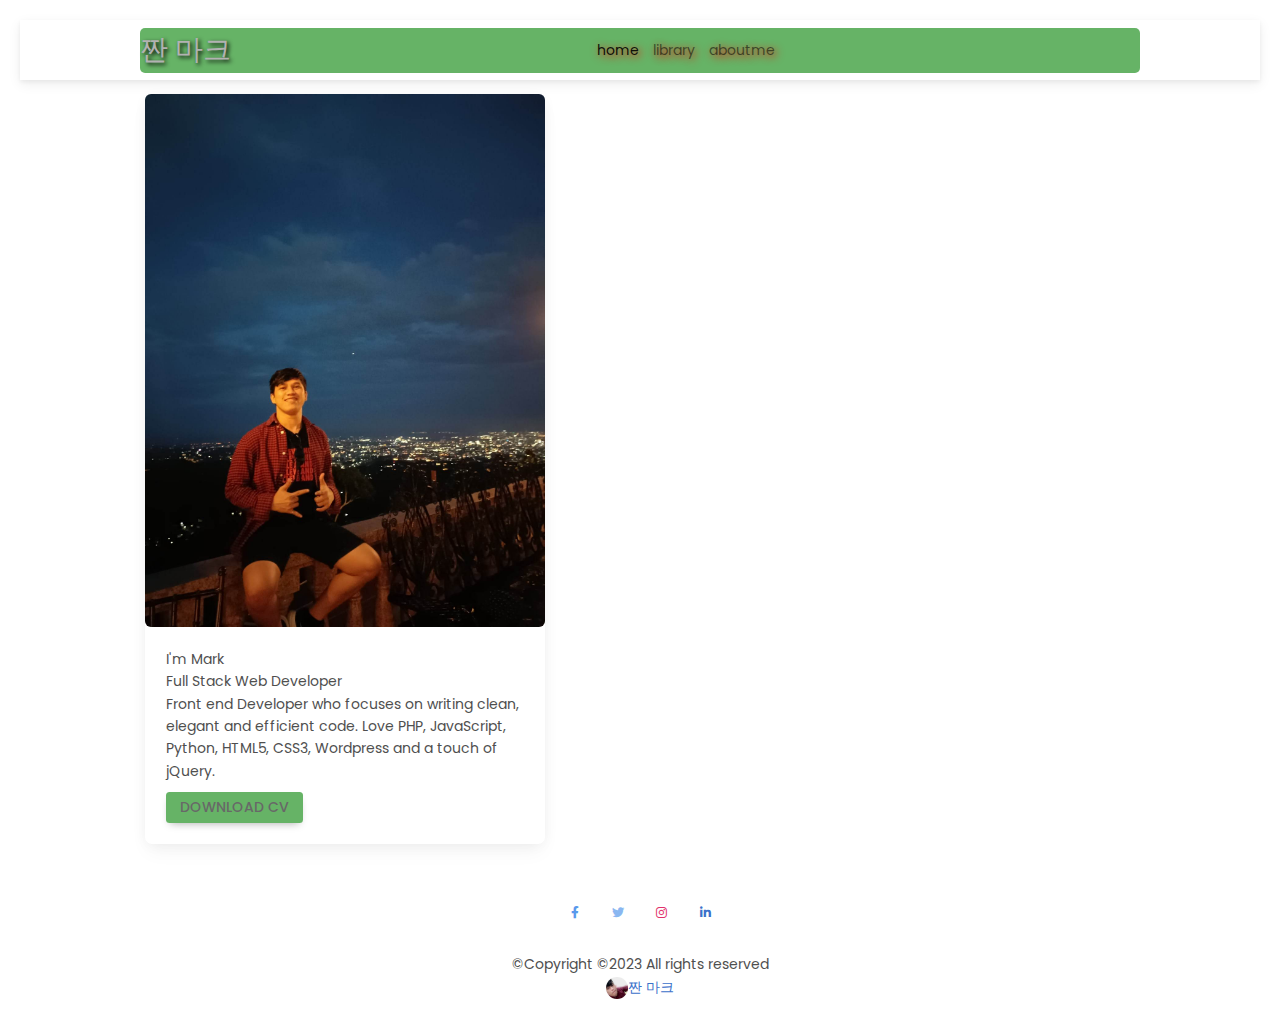
==== index.html @ 55dc41f6 "edited" ====
<!DOCTYPE html>
<html lang="en-US" class="no-js">
  <head>
    <meta charset="UTF-8" />
    <meta name="viewport" content="width=device-width, initial-scale=1, shrink-to-fit=no" />
    <meta http-equiv="x-ua-compatible" content="ie=edge" />
    <title>짠 마크 | My Portfolio</title>
    <!-- MDB icon -->
    <link rel="icon" href="img/mdb-favicon.ico" type="image/x-icon" />
    <!-- Font Awesome -->
    <link
      rel="stylesheet"
      href="https://cdnjs.cloudflare.com/ajax/libs/font-awesome/6.0.0/css/all.min.css"
    />
    <!-- Google Fonts Roboto -->
    <link
      rel="stylesheet"
      href="https://fonts.googleapis.com/css2?family=Roboto:wght@300;400;500;700;900&display=swap"
    />
    <!-- MDB -->
    <link rel="stylesheet" href="css/mdb.min.css" />
    <link rel="stylesheet" href="style.css">
    <link href="https://cdn.jsdelivr.net/npm/bootstrap@5.3.0-alpha1/dist/css/bootstrap.min.css" rel="stylesheet" integrity="sha384-GLhlTQ8iRABdZLl6O3oVMWSktQOp6b7In1Zl3/Jr59b6EGGoI1aFkw7cmDA6j6gD" crossorigin="anonymous">
    <script defer src="https://cdn.jsdelivr.net/npm/bootstrap@5.3.0-alpha1/dist/js/bootstrap.bundle.min.js" integrity="sha384-w76AqPfDkMBDXo30jS1Sgez6pr3x5MlQ1ZAGC+nuZB+EYdgRZgiwxhTBTkF7CXvN" crossorigin="anonymous"></script>
  </head>
  <body >
    <nav class="navbar navbar-expand-sm gitnavbar-light bg-transparent col-md-12">
      <div class="container col-md-12">
        <!-- Left elements -->
        <button class="navbar-toggler" data-bs-toggle="collapse" data-bs-target="#navContent" aria-controls="navContent" 
        aria-label="Expand Navigation">
          <div class="navbar-toggler col-md-12">
            <div class="navbar-toggler-icon"></div>
          </div>
        </button>
        <div class="d-flex-a">짠 마크</div>
        <!-- Left elements -->
    
        <!-- Center elements -->
        <div class="collapse navbar-collapse justify-content-center" id="navContent">
          <ul class="navbar-nav">
            <li class="nav-item">
              <a class="nav-link active" aria-current="page" href="index.html">home</a>
            </li>
            <li class="nav-item">
              <a class="nav-link" aria-current="page" href="gallery.html">library</a>
            </li>
            <li class="nav-item">
              <a class="nav-link" aria-current="page" href="aboutme.html">aboutme</a>
            </li>
          </ul>
        </div>
        <!-- Center elements -->
      </div>
    </nav>

      <div class="container">
        <div class="row">
          <div class="col-md-5">
            <div class="row">
              <div class="col-12 bg-white p-0 px-3 py-3 mb-3">
                <div class="d-flex flex-column align-items-center">
                  <div class="card align-items-center" style="width: 400px;" >
                    <img class="card-img" src="images/me.jpg"/>
                      <div class="card-body">
                        <div class="card-title-bottom">I'm Mark</div>
                        <span class="card-subtitle">Full Stack Web Developer</span>
                        <div class="card-text">
                            Front end Developer who focuses on writing clean, elegant and efficient code. Love PHP, JavaScript, Python, HTML5, CSS3, Wordpress and a touch of jQuery.
                        </div>
                        <div class="d-flex">
                        <div class="btn btn-sm col-xs-2" style="margin-top:10px; background-color: rgba(0, 128, 0, 0.6);">
                          <a href="#"> Download CV </a></div>
                        </div>
                      </div>
                  </div>
              </div>
            </div>
          </div>
        </div>
      </div>
          <script type="text/javascript" src="js/mdb.min.js"></script>
          <!-- Custom scripts -->
          <script type="text/javascript"></script>
        <!-- Footer -->
          <footer class="text-center">
            <div class="container pt-4">
              <section class="mb-4">
                <a class="btn btn-link btn-floating btn-lg text-dark-m1" href="https://www.facebook.com/johnmark.hermoso.39"
                  role="button" data-mdb-ripple-color="dark"><i class="fab fa-facebook-f fa-1x"></i></a>
                <a class="btn btn-link btn-floating btn-lg text-dark-m1" href="#"
                  role="button" data-mdb-ripple-color="dark"><i class="fab fa-twitter fa-1x"></i></a>
                <a class="btn btn-link btn-floating btn-lg text-dark-m1" href="https://www.instagram.com/jeherms/"
                  role="button" data-mdb-ripple-color="dark"><i class="fab fa-instagram fa-1x"></i></a>
                <a class="btn btn-link btn-floating btn-lg text-dark-m1" href="#"
                  role="button" data-mdb-ripple-color="dark"><i class="fab fa-linkedin-in fa-1x"></i></a>
              </section>
            </div>
            <div class="text-center" tex-darl p-3">
              ©Copyright ©2023 All rights reserved
              <div class="text-center">
                <a class="" href="aboutme.html" style="text-decoration: none;">
                  <img
                        src="images/myself.jpg"
                        class="rounded-circle"
                        height="22"
                        alt="Message"
                        loading="lazy"
                      />짠 마크 
                </a>    
              </div>
            </div>
          </footer>
    </body>   
</html>
---- style.css ----
@import url('https://fonts.googleapis.com/css2?family=Poppins&display=swap');

* {
    padding: 0;
    margin: 0;
    box-sizing: border-box;
    font-family: 'Poppins', sans-serif;
    font-size: 14px;
}

body {
    padding: 20px;
}

.container {
    max-width: 1000px;
    padding: 0;
}

p {
    margin: 0;
}

.d-flex a {
    text-decoration: none;
    color: #686868;
}
img .rounded-circle{
    height: 10px;
}

.fab.fa-twitter {
    color: #8ab7f1;
}

.fab.fa-instagram {
    color: #E1306C;
}

.fab.fa-facebook-f {
    color: #5999ec;
}
#profile{
    border-radius: 50%; 
    object-fit: cover;
}
.navbar .nav-link{
    text-shadow: 2px 2px 8px #FF0000;
}
.d-flex-a{
    color: #b2b2b2;
    text-shadow: 2px 2px 4px #000000;
    font-size: 2rem;
}
.navbar .container{
    background: rgba(0, 128, 0, 0.6);
    border-radius: 5px;
}

  /* Remove extra left and right margins, due to padding */
  .row {margin: 0 -5px;}
  
  /* Clear floats after the columns */
  .row:after {
    content: "";
    display: table;
    clear: both;
  }
  
  /* Responsive columns */
  @media screen and (max-width: 540px) {
    .col {
      width: 100%;
      display: block;
      margin-bottom: 20px;
    }
  }
  #card {
    width: 350px;
    height: 360px;
    filter:sepia(1) brightness(0.5);
    border-radius: 10px;
    box-shadow: 0 6px 10px rgba(0,0,0,.08), 0 0 6px rgba(0,0,0,.05);
      transition: .3s transform cubic-bezier(.155,1.105,.295,1.12),.3s box-shadow,.3s -webkit-transform cubic-bezier(.155,1.105,.295,1.12);
       cursor: pointer;
  }
  #cardContent:hover{
    transform: scale(1.05);
    box-shadow: 0 10px 20px rgba(0,0,0,.12), 0 4px 8px rgba(0,0,0,.06);
}
  .navbar .nav-link{
    font-size: 1rem;
  }
  .d-none{
    font-size: 1.5rem;
  }
 .disabled {
    pointer-events: none;
  }
  .card .card-header{
    background-color: rgba(0, 128, 0, 0.6);
  }
  .card-body .btn{
    background-color: rgba(0, 128, 0, 0.6);
  }

.toggler:hover{
  opacity: 20%;
}
#card-img {
  filter:blur(1px) brightness(0.5);
}
#card:hover{
  filter: sepia(0);
}
#webdes, #webdev, #crede {
  filter:sepia(1) brightness(0.5);
}
#webdes:hover, #webdev:hover, #crede:hover{
  filter: grayscale(0);
}
.card-title{
  font-size: 2rem;
}
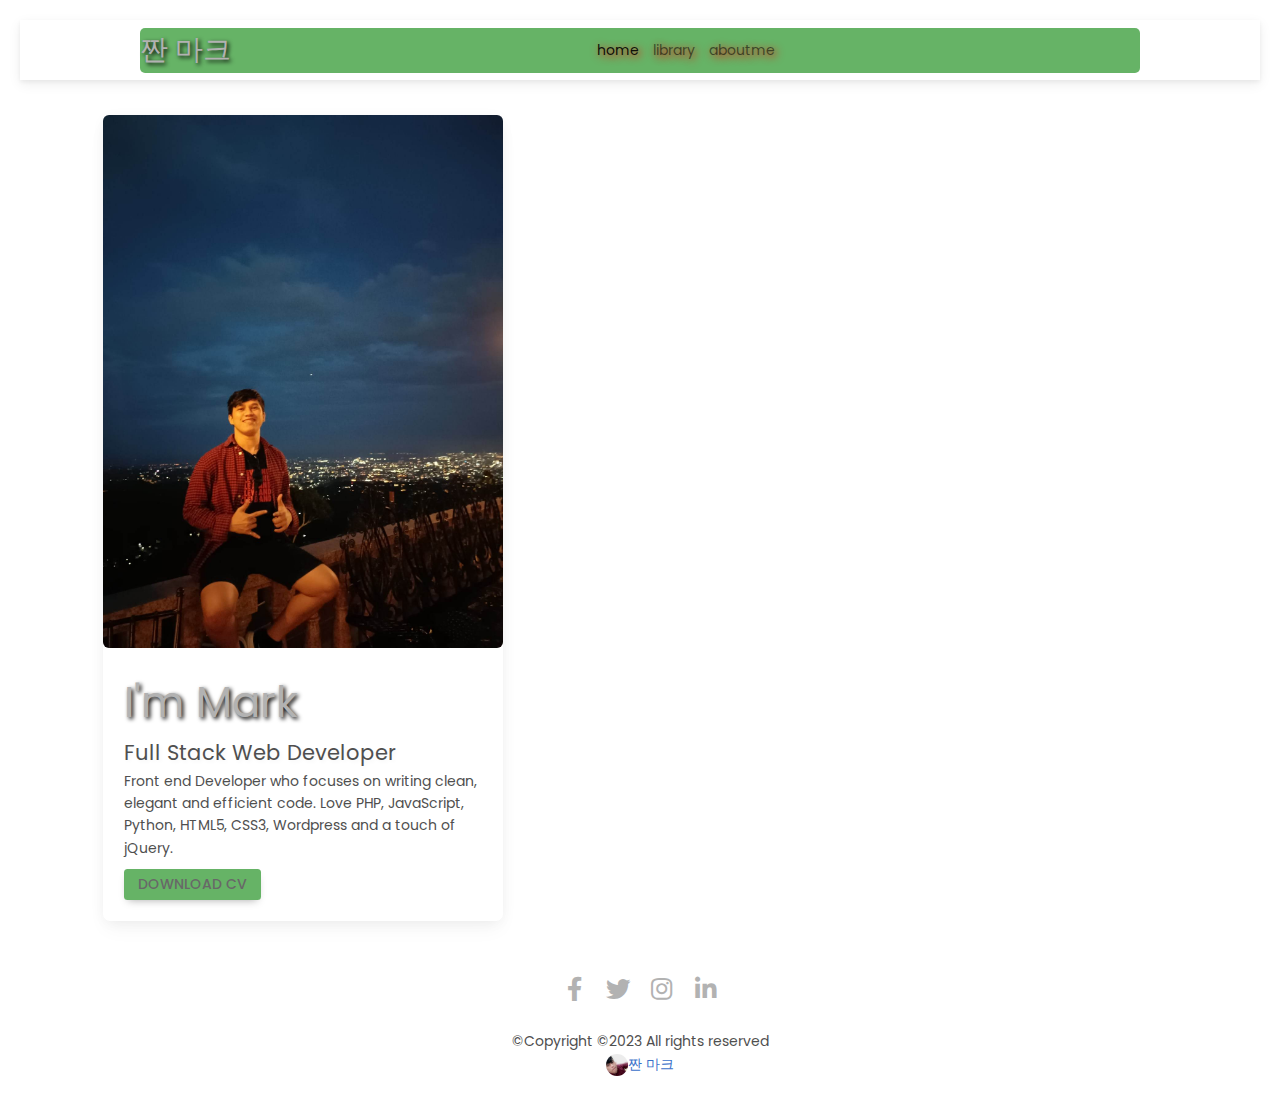
==== commit 4f0c550c: "edited" ====
--- a/index.html
+++ b/index.html
@@ -55,8 +55,8 @@
     </nav>
 
       <div class="container">
-        <div class="row">
-          <div class="col-md-5">
+        <div class="row row-cols-1 row-cols-md-3 g-4">
+          <div class="col col-sm-4">
             <div class="row">
               <div class="col-12 bg-white p-0 px-3 py-3 mb-3">
                 <div class="d-flex flex-column align-items-center">
@@ -74,6 +74,7 @@
                         </div>
                       </div>
                   </div>
+                </div>
               </div>
             </div>
           </div>
@@ -87,13 +88,13 @@
             <div class="container pt-4">
               <section class="mb-4">
                 <a class="btn btn-link btn-floating btn-lg text-dark-m1" href="https://www.facebook.com/johnmark.hermoso.39"
-                  role="button" data-mdb-ripple-color="dark"><i class="fab fa-facebook-f fa-1x"></i></a>
+                  role="button" data-mdb-ripple-color="dark"><i class="fab fa-facebook-f fa-2x" style="color:#b2b2b2"></i></a>
                 <a class="btn btn-link btn-floating btn-lg text-dark-m1" href="#"
-                  role="button" data-mdb-ripple-color="dark"><i class="fab fa-twitter fa-1x"></i></a>
+                  role="button" data-mdb-ripple-color="dark"><i class="fab fa-twitter fa-2x" style="color:#b2b2b2"></i></a>
                 <a class="btn btn-link btn-floating btn-lg text-dark-m1" href="https://www.instagram.com/jeherms/"
-                  role="button" data-mdb-ripple-color="dark"><i class="fab fa-instagram fa-1x"></i></a>
+                  role="button" data-mdb-ripple-color="dark"><i class="fab fa-instagram fa-2x" style="color:#b2b2b2"></i></a>
                 <a class="btn btn-link btn-floating btn-lg text-dark-m1" href="#"
-                  role="button" data-mdb-ripple-color="dark"><i class="fab fa-linkedin-in fa-1x"></i></a>
+                  role="button" data-mdb-ripple-color="dark"><i class="fab fa-linkedin-in fa-2x" style="color:#b2b2b2"></i></a>
               </section>
             </div>
             <div class="text-center" tex-darl p-3">
--- a/style.css
+++ b/style.css
@@ -77,7 +77,7 @@
   }
   #card {
     width: 350px;
-    height: 360px;
+    height: 400px;
     filter:sepia(1) brightness(0.5);
     border-radius: 10px;
     box-shadow: 0 6px 10px rgba(0,0,0,.08), 0 0 6px rgba(0,0,0,.05);
@@ -121,4 +121,18 @@
 }
 .card-title{
   font-size: 2rem;
+}
+
+.card-title-bottom{
+  color: #b2b2b2;
+  text-shadow: 2px 2px 4px #000000;
+  font-size: 3rem;
+}
+.card-subtitle{
+  color: balck;
+  text-shadow: 2px 2px 4px whitesmoke;
+  font-size: 1.5rem;
+}
+#testimonial{
+  padding-top: 20px;
 }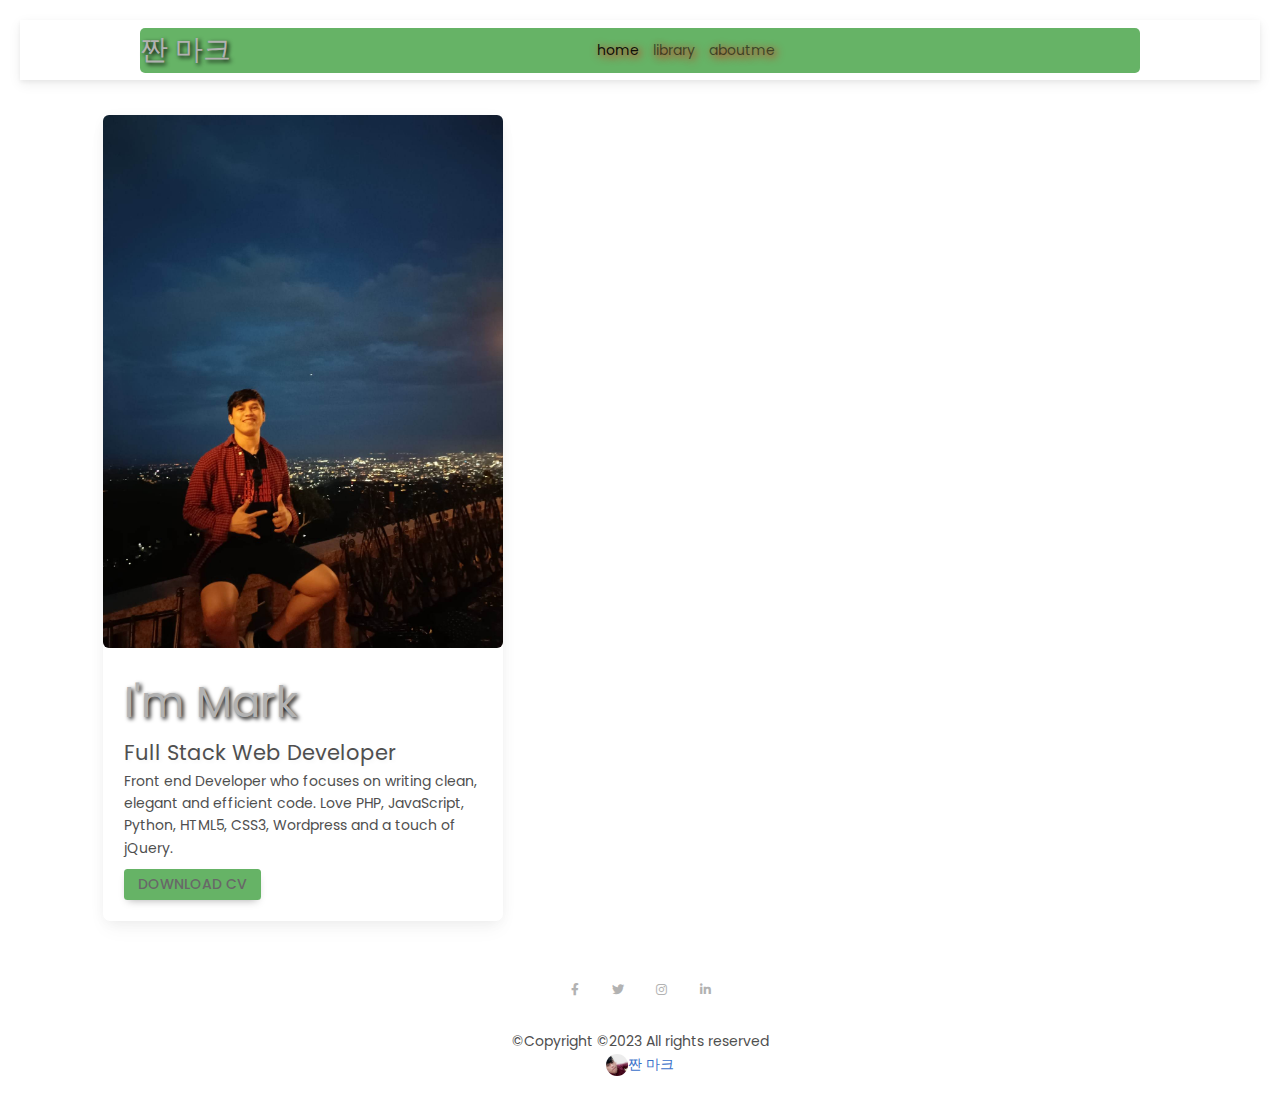
==== commit 54108b5d: "edited" ====
--- a/index.html
+++ b/index.html
@@ -88,13 +88,13 @@
             <div class="container pt-4">
               <section class="mb-4">
                 <a class="btn btn-link btn-floating btn-lg text-dark-m1" href="https://www.facebook.com/johnmark.hermoso.39"
-                  role="button" data-mdb-ripple-color="dark"><i class="fab fa-facebook-f fa-2x" style="color:#b2b2b2"></i></a>
+                  role="button" data-mdb-ripple-color="dark"><i class="fab fa-facebook-f fa-1x" style="color:#b2b2b2"></i></a>
                 <a class="btn btn-link btn-floating btn-lg text-dark-m1" href="#"
-                  role="button" data-mdb-ripple-color="dark"><i class="fab fa-twitter fa-2x" style="color:#b2b2b2"></i></a>
+                  role="button" data-mdb-ripple-color="dark"><i class="fab fa-twitter fa-1x" style="color:#b2b2b2"></i></a>
                 <a class="btn btn-link btn-floating btn-lg text-dark-m1" href="https://www.instagram.com/jeherms/"
-                  role="button" data-mdb-ripple-color="dark"><i class="fab fa-instagram fa-2x" style="color:#b2b2b2"></i></a>
+                  role="button" data-mdb-ripple-color="dark"><i class="fab fa-instagram fa-1x" style="color:#b2b2b2"></i></a>
                 <a class="btn btn-link btn-floating btn-lg text-dark-m1" href="#"
-                  role="button" data-mdb-ripple-color="dark"><i class="fab fa-linkedin-in fa-2x" style="color:#b2b2b2"></i></a>
+                  role="button" data-mdb-ripple-color="dark"><i class="fab fa-linkedin-in fa-1x" style="color:#b2b2b2"></i></a>
               </section>
             </div>
             <div class="text-center" tex-darl p-3">
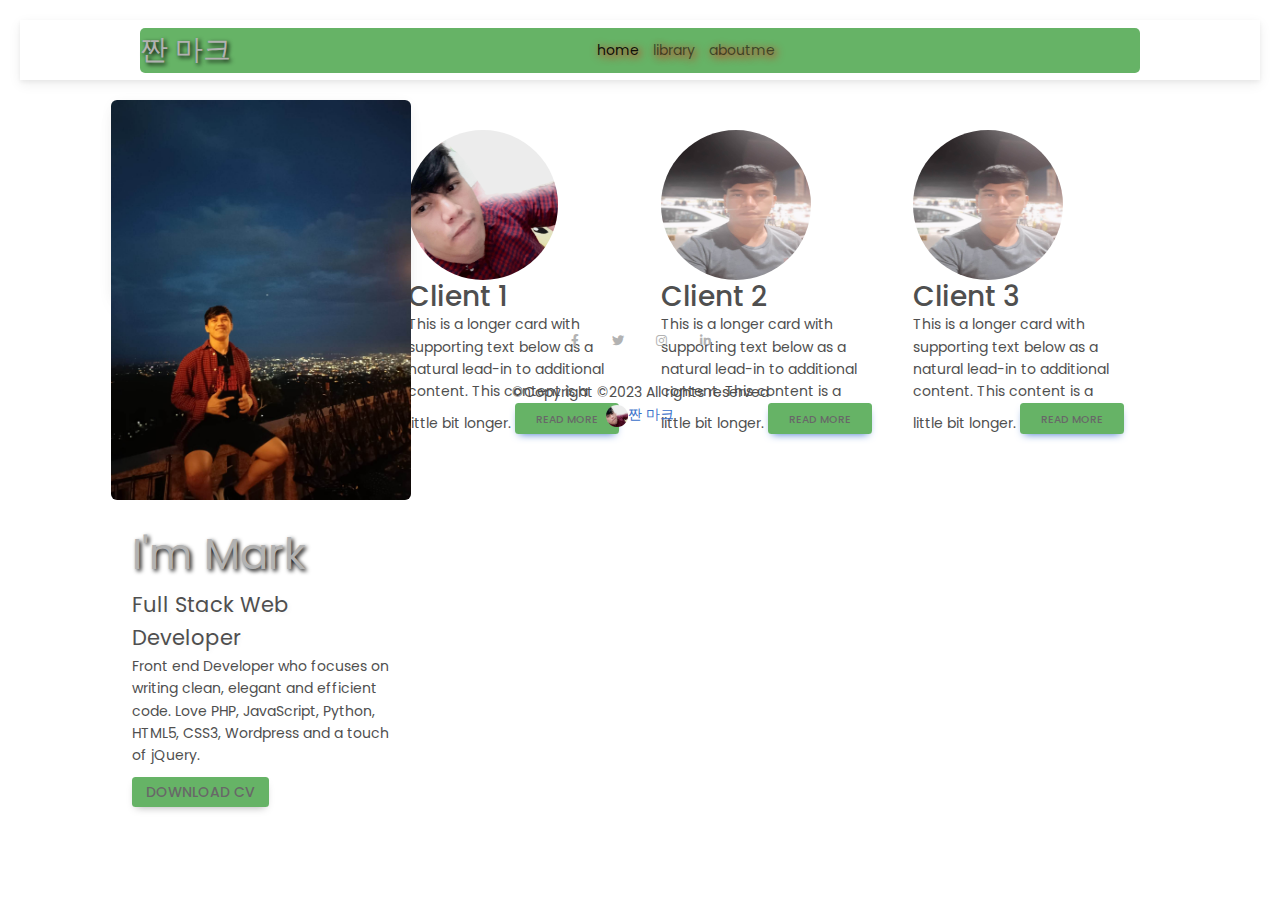
==== commit 331d559c: "edited" ====
--- a/index.html
+++ b/index.html
@@ -55,12 +55,14 @@
     </nav>
 
       <div class="container">
-        <div class="row row-cols-1 row-cols-md-3 g-4">
-          <div class="col col-sm-4">
+        
+        <div class="row" id="rowintro">
+          
+          <div class="col-3">
             <div class="row">
-              <div class="col-12 bg-white p-0 px-3 py-3 mb-3">
+              <div class="col">
                 <div class="d-flex flex-column align-items-center">
-                  <div class="card align-items-center" style="width: 400px;" >
+                  <div class="card align-items-center" style="width: 300px;" >
                     <img class="card-img" src="images/me.jpg"/>
                       <div class="card-body">
                         <div class="card-title-bottom">I'm Mark</div>
@@ -75,6 +77,37 @@
                       </div>
                   </div>
                 </div>
+              </div>
+            </div>
+          </div>
+
+          <div class="col-3 d-flex justify-content-center" id="testimonial" id="client1">
+            <div class="card1">
+              <img src="images/myself.jpg" style="width: 150px; height: 150px; border-radius: 50%;"/>
+              <div class="card-body">
+                <h6 class="card-title">Client 1</h6>
+                <p class="card-text">This is a longer card with supporting text below as a natural lead-in to additional content. This content is a little bit longer.
+                <a href="#" class="btn btn-primary">Read More</a></p>
+              </div>
+            </div>
+          </div>
+          <div class="col-3 d-flex justify-content-center" id="testimonial">
+            <div class="card1">
+              <img src="images/portfolio.jpg" style="width: 150px; height: 150px; border-radius: 50%;"/>
+              <div class="card-body">
+                <h6 class="card-title">Client 2</h6>
+                <p class="card-text">This is a longer card with supporting text below as a natural lead-in to additional content. This content is a little bit longer.
+                <a href="#" class="btn btn-primary">Read More</a></p>
+              </div>
+            </div>
+          </div>
+          <div class="col-3 d-flex justify-content-center" id="testimonial">
+            <div class="card1">
+              <img src="images/portfolio.jpg" style="width: 150px; height: 150px; border-radius: 50%;"/>
+              <div class="card-body">
+                <h6 class="card-title">Client 3</h6>
+                <p class="card-text">This is a longer card with supporting text below as a natural lead-in to additional content. This content is a little bit longer.
+                <a href="#" class="btn btn-primary">Read More</a></p>
               </div>
             </div>
           </div>
--- a/style.css
+++ b/style.css
@@ -103,6 +103,13 @@
   .card-body .btn{
     background-color: rgba(0, 128, 0, 0.6);
   }
+  .card-body .btn{
+    background-color: rgba(0, 128, 0, 0.6);
+  }
+  .card1 {
+    padding: 10px;
+    height: 50px;
+  }
 
 .toggler:hover{
   opacity: 20%;
@@ -135,4 +142,13 @@
 }
 #testimonial{
   padding-top: 20px;
+}
+#rowintro{
+  padding-top: 20px;
+}
+.card{
+  height: 200px;
+}
+#client1{
+  height: 100px;
 }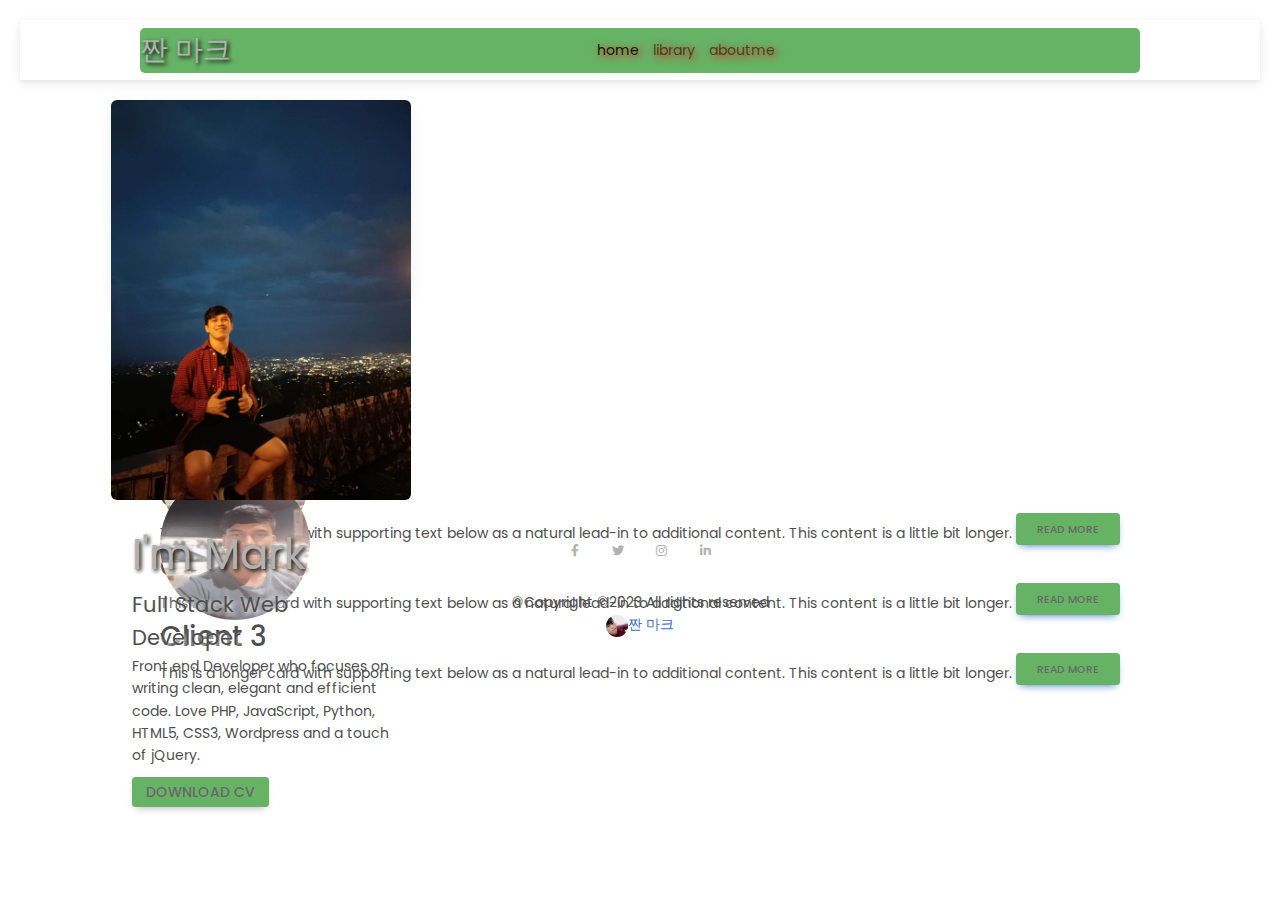
==== commit 242367bd: "edited" ====
--- a/index.html
+++ b/index.html
@@ -81,7 +81,7 @@
             </div>
           </div>
 
-          <div class="col-3 d-flex justify-content-center" id="testimonial" id="client1">
+          <div class="col-3 d-flex justify-content-center col-sm-12 col-md-12" id="testimonial" id="client1">
             <div class="card1">
               <img src="images/myself.jpg" style="width: 150px; height: 150px; border-radius: 50%;"/>
               <div class="card-body">
@@ -91,7 +91,7 @@
               </div>
             </div>
           </div>
-          <div class="col-3 d-flex justify-content-center" id="testimonial">
+          <div class="col-3 d-flex justify-content-center col-sm-12 col-md-12" id="testimonial">
             <div class="card1">
               <img src="images/portfolio.jpg" style="width: 150px; height: 150px; border-radius: 50%;"/>
               <div class="card-body">
@@ -101,7 +101,7 @@
               </div>
             </div>
           </div>
-          <div class="col-3 d-flex justify-content-center" id="testimonial">
+          <div class="col-3 d-flex justify-content-center col-sm-12 col-md-12" id="testimonial">
             <div class="card1">
               <img src="images/portfolio.jpg" style="width: 150px; height: 150px; border-radius: 50%;"/>
               <div class="card-body">
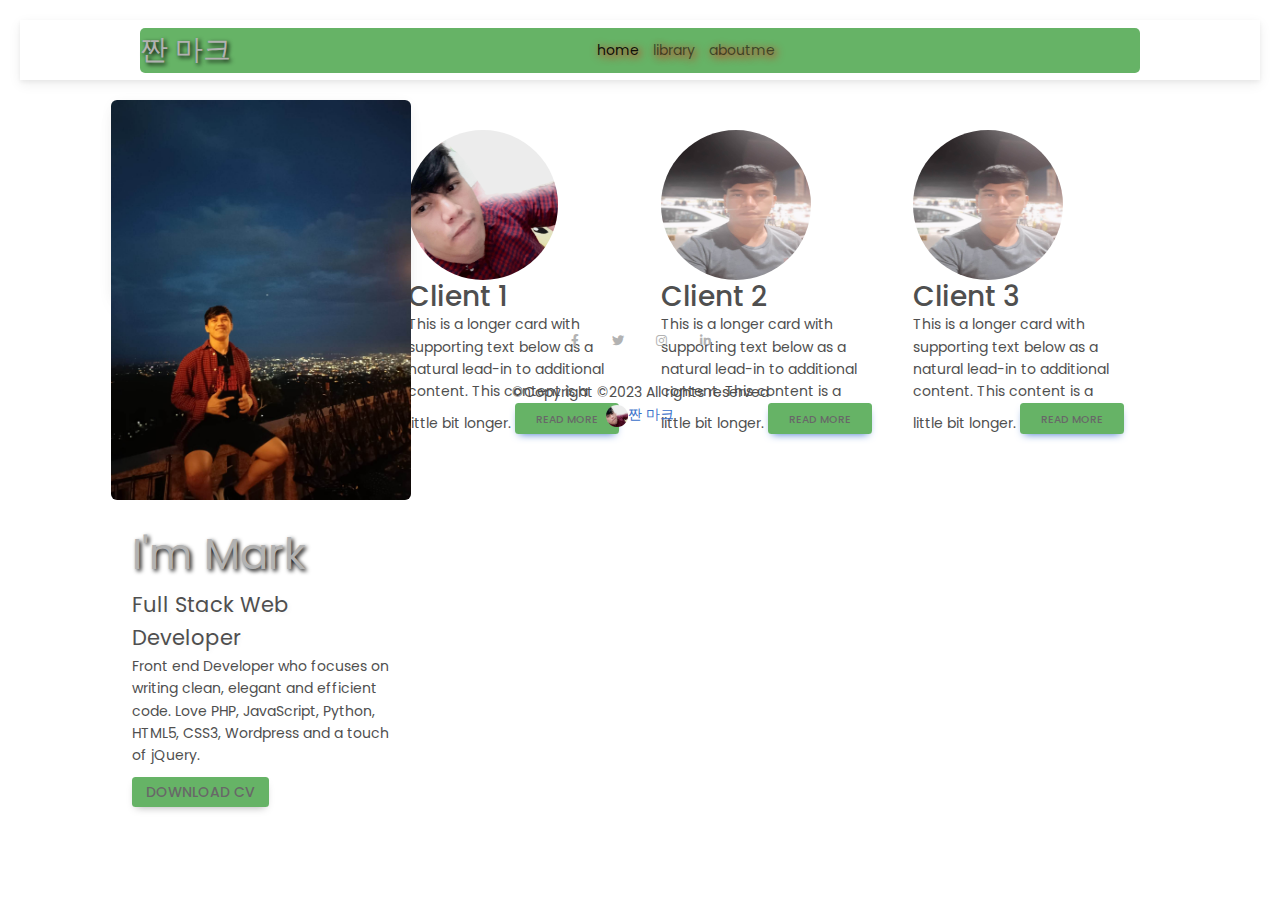
==== commit ca87a83d: "edited" ====
--- a/index.html
+++ b/index.html
@@ -59,6 +59,7 @@
         <div class="row" id="rowintro">
           
           <div class="col-3">
+            <div class="container">
             <div class="row">
               <div class="col">
                 <div class="d-flex flex-column align-items-center">
@@ -80,8 +81,9 @@
               </div>
             </div>
           </div>
+          </div>
 
-          <div class="col-3 d-flex justify-content-center col-sm-12 col-md-12" id="testimonial" id="client1">
+          <div class="col d-flex justify-content-center" id="testimonial" id="client1">
             <div class="card1">
               <img src="images/myself.jpg" style="width: 150px; height: 150px; border-radius: 50%;"/>
               <div class="card-body">
@@ -91,7 +93,7 @@
               </div>
             </div>
           </div>
-          <div class="col-3 d-flex justify-content-center col-sm-12 col-md-12" id="testimonial">
+          <div class="col d-flex justify-content-center" id="testimonial">
             <div class="card1">
               <img src="images/portfolio.jpg" style="width: 150px; height: 150px; border-radius: 50%;"/>
               <div class="card-body">
@@ -101,7 +103,7 @@
               </div>
             </div>
           </div>
-          <div class="col-3 d-flex justify-content-center col-sm-12 col-md-12" id="testimonial">
+          <div class="col d-flex justify-content-center" id="testimonial">
             <div class="card1">
               <img src="images/portfolio.jpg" style="width: 150px; height: 150px; border-radius: 50%;"/>
               <div class="card-body">
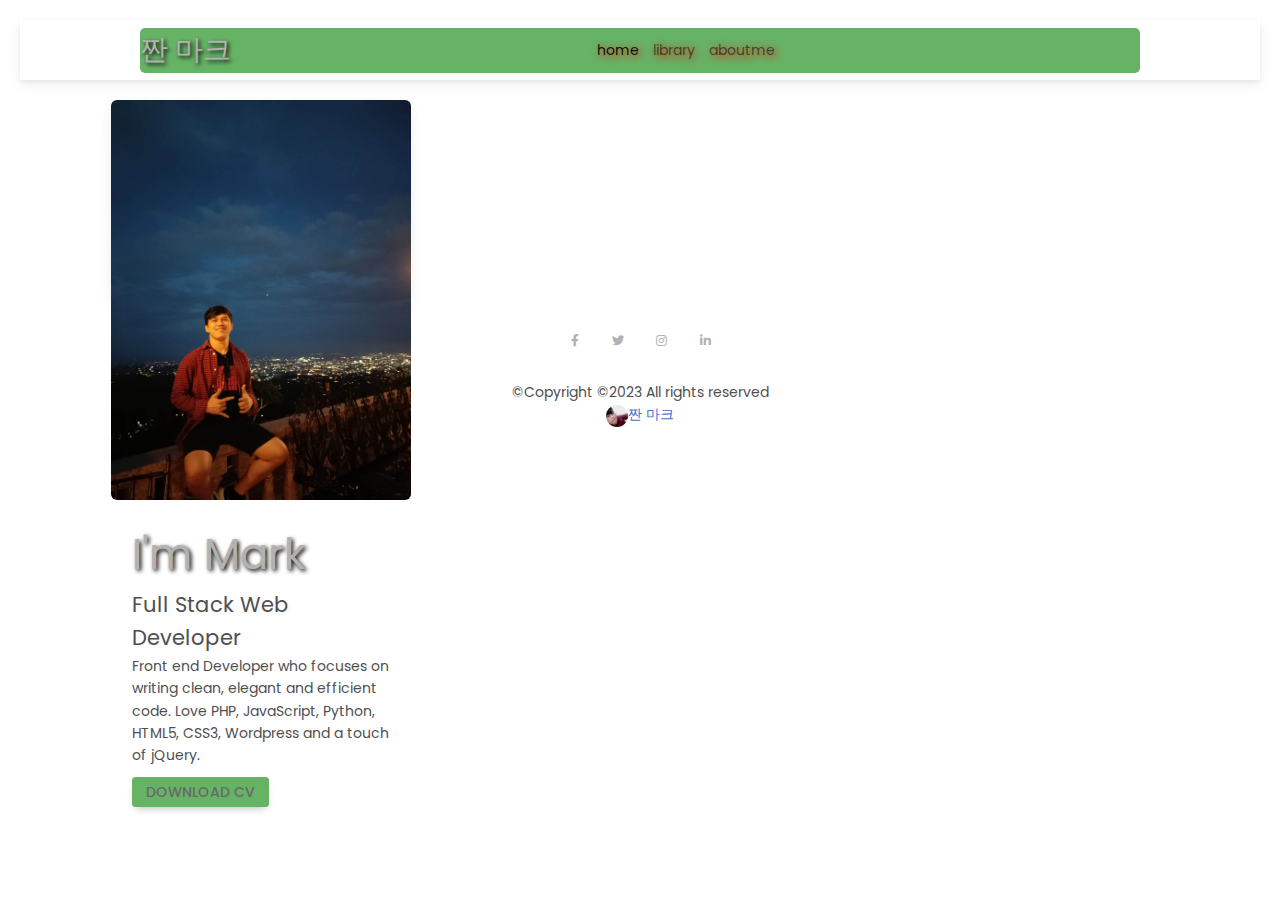
==== commit 1db4edc0: "edited" ====
--- a/index.html
+++ b/index.html
@@ -83,7 +83,7 @@
           </div>
           </div>
 
-          <div class="col d-flex justify-content-center" id="testimonial" id="client1">
+          <!-- <div class="col d-flex justify-content-center" id="testimonial" id="client1">
             <div class="card1">
               <img src="images/myself.jpg" style="width: 150px; height: 150px; border-radius: 50%;"/>
               <div class="card-body">
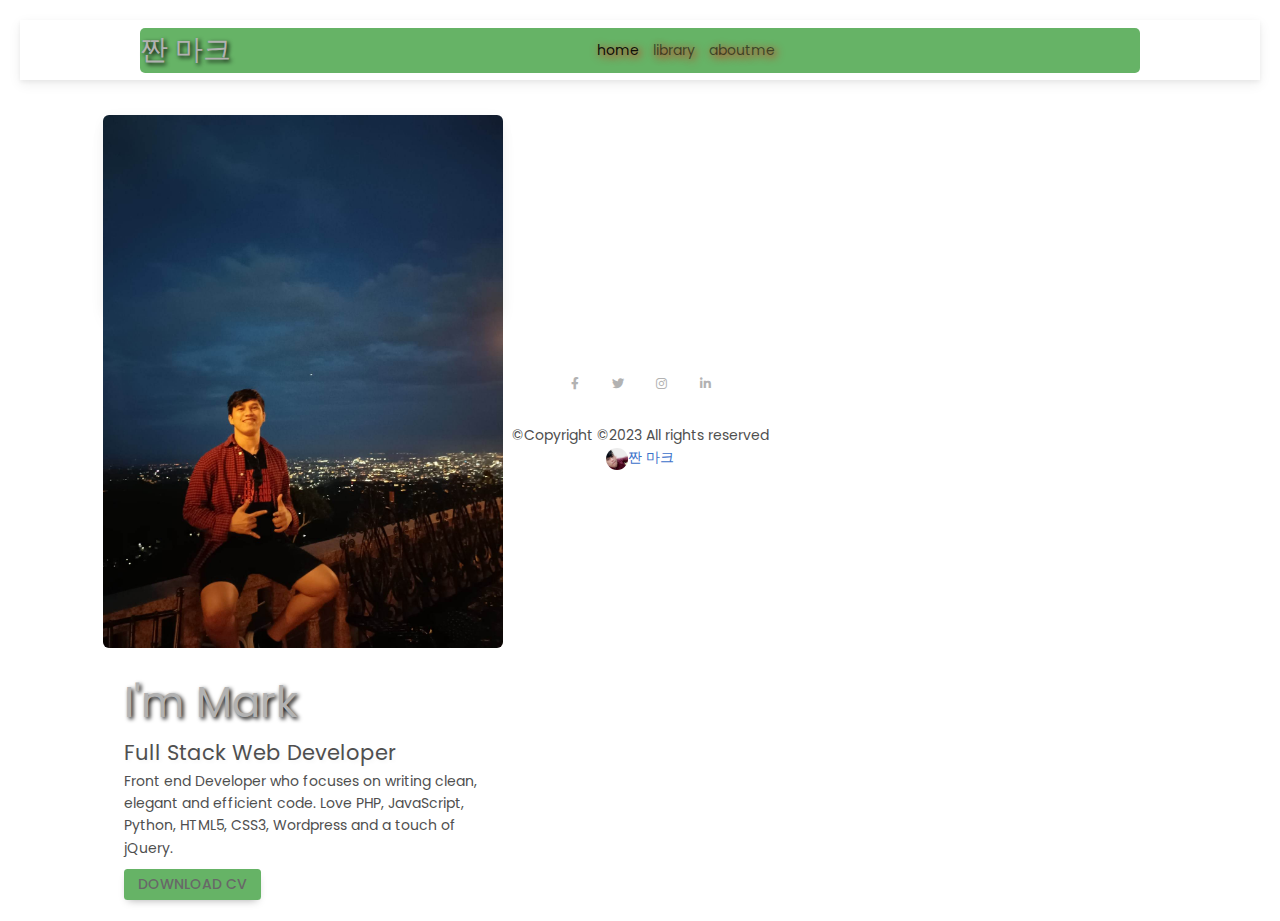
==== commit acc5aa46: "edited" ====
--- a/index.html
+++ b/index.html
@@ -55,15 +55,12 @@
     </nav>
 
       <div class="container">
-        
-        <div class="row" id="rowintro">
-          
-          <div class="col-3">
-            <div class="container">
+        <div class="row row-cols-1 row-cols-md-3 g-4" st>
+          <div class="col col-sm-4">
             <div class="row">
-              <div class="col">
+              <div class="col-12 bg-white p-0 px-3 py-3 mb-3">
                 <div class="d-flex flex-column align-items-center">
-                  <div class="card align-items-center" style="width: 300px;" >
+                  <div class="card align-items-center" style="width: 400px;" >
                     <img class="card-img" src="images/me.jpg"/>
                       <div class="card-body">
                         <div class="card-title-bottom">I'm Mark</div>
@@ -78,38 +75,6 @@
                       </div>
                   </div>
                 </div>
-              </div>
-            </div>
-          </div>
-          </div>
-
-          <!-- <div class="col d-flex justify-content-center" id="testimonial" id="client1">
-            <div class="card1">
-              <img src="images/myself.jpg" style="width: 150px; height: 150px; border-radius: 50%;"/>
-              <div class="card-body">
-                <h6 class="card-title">Client 1</h6>
-                <p class="card-text">This is a longer card with supporting text below as a natural lead-in to additional content. This content is a little bit longer.
-                <a href="#" class="btn btn-primary">Read More</a></p>
-              </div>
-            </div>
-          </div>
-          <div class="col d-flex justify-content-center" id="testimonial">
-            <div class="card1">
-              <img src="images/portfolio.jpg" style="width: 150px; height: 150px; border-radius: 50%;"/>
-              <div class="card-body">
-                <h6 class="card-title">Client 2</h6>
-                <p class="card-text">This is a longer card with supporting text below as a natural lead-in to additional content. This content is a little bit longer.
-                <a href="#" class="btn btn-primary">Read More</a></p>
-              </div>
-            </div>
-          </div>
-          <div class="col d-flex justify-content-center" id="testimonial">
-            <div class="card1">
-              <img src="images/portfolio.jpg" style="width: 150px; height: 150px; border-radius: 50%;"/>
-              <div class="card-body">
-                <h6 class="card-title">Client 3</h6>
-                <p class="card-text">This is a longer card with supporting text below as a natural lead-in to additional content. This content is a little bit longer.
-                <a href="#" class="btn btn-primary">Read More</a></p>
               </div>
             </div>
           </div>
